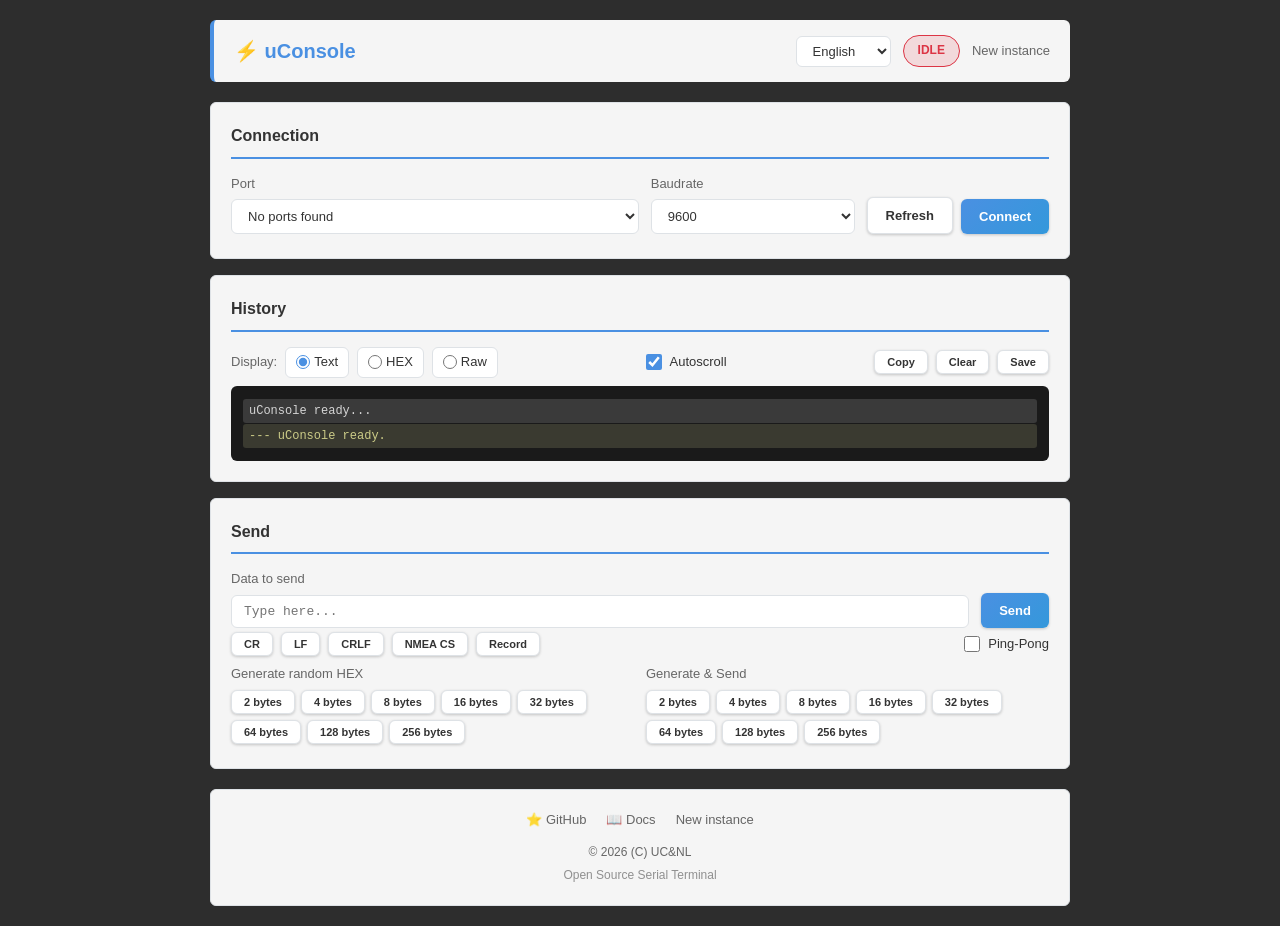
==== docs/index.html @ 417f70d0 "Rename web to docs for GitHub Pages" ====
<!DOCTYPE html>
<html lang="en">
<head>
    <meta charset="UTF-8">
    <meta name="viewport" content="width=device-width, initial-scale=1.0">
    <title>uConsole</title>
    <link rel="stylesheet" href="style.css">
</head>
<body>
    <div class="container">
        <!-- Header -->
        <header>
            <h1>⚡ uConsole</h1>
            <div class="header-controls">
                <select id="langSelector" class="lang-select">
                    <option value="en">English</option>
                    <option value="ru">Русский</option>
                </select>
                <span id="connectionStatus" class="status-badge disconnected" data-i18n="status_disconnected">IDLE</span>
                <a href="#" id="newInstanceLink" class="footer-link" data-i18n="new_instance" title="Open another instance">➕</a>
            </div>
        </header>

        <main>
            <!-- Connection Panel -->
            <section class="panel connection-panel">
                <h2 data-i18n="connection_title">Connection</h2>
                <div class="form-row">
                    <div class="form-group" style="flex: 2;">
                        <label for="portSelect" data-i18n="port">Port</label>
                        <select id="portSelect" class="form-control">
                            <option value="" data-i18n="no_ports">No ports found</option>
                        </select>
                    </div>
                    <div class="form-group" style="flex: 1;">
                        <label for="baudrateSelect" data-i18n="baudrate">Baudrate</label>
                        <select id="baudrateSelect" class="form-control">
                            <option value="4800">4800</option>
                            <option value="9600" selected>9600</option>
                            <option value="14400">14400</option>
                            <option value="19200">19200</option>
                            <option value="38400">38400</option>
                            <option value="57600">57600</option>
                            <option value="115200">115200</option>
                            <option value="230400">230400</option>
                            <option value="460800">460800</option>
                            <option value="921600">921600</option>
                        </select>
                    </div>
                    <div class="form-group" style="flex: 0; display: flex; align-items: flex-end; gap: 8px;">
                        <button type="button" id="btnRefreshPorts" class="btn btn-secondary" data-i18n="refresh" title="Refresh ports (Ctrl+R)">🔄</button>
                        <button type="button" id="btnConnect" class="btn btn-primary" data-i18n="connect">Connect</button>
                    </div>
                </div>
            </section>

            <!-- Display Mode & Controls -->
            <section class="panel display-panel">
                <h2 data-i18n="history_title">History</h2>
                <div class="toolbar">
                    <div class="toolbar-group">
                        <span class="toolbar-label" data-i18n="display_mode">Display:</span>
                        <label class="radio-label">
                            <input type="radio" name="displayMode" value="text" checked>
                            <span data-i18n="mode_text">Text</span>
                        </label>
                        <label class="radio-label">
                            <input type="radio" name="displayMode" value="hex">
                            <span data-i18n="mode_hex">HEX</span>
                        </label>
                        <label class="radio-label">
                            <input type="radio" name="displayMode" value="raw">
                            <span data-i18n="mode_raw">Raw</span>
                        </label>
                    </div>
                    <div class="toolbar-group">
                        <label class="checkbox-label">
                            <input type="checkbox" id="autoscrollCb" checked>
                            <span data-i18n="autoscroll">Autoscroll</span>
                        </label>
                    </div>
                    <div class="toolbar-group">
                        <button type="button" id="btnCopy" class="btn btn-small btn-secondary" data-i18n="copy" title="Copy to clipboard (Ctrl+C)">📋 Copy</button>
                        <button type="button" id="btnClear" class="btn btn-small btn-secondary" data-i18n="clear" title="Clear history (Ctrl+X)">🗑 Clear</button>
                        <button type="button" id="btnSaveText" class="btn btn-small btn-secondary" data-i18n="save_text" title="Save history as text (Ctrl+S)">💾 Save</button>
                    </div>
                </div>
                <div id="historyContainer" class="history-container">
                    <div class="log-entry info">uConsole ready...</div>
                </div>
            </section>

            <!-- Send Panel -->
            <section class="panel send-panel">
                <h2 data-i18n="send_title">Send</h2>
                <div class="form-row">
                    <div class="form-group" style="flex: 1;">
                        <label for="sendInput" data-i18n="data_to_send">Data to send</label>
                        <input type="text" id="sendInput" class="form-control mono" placeholder="Type here..." data-i18n-placeholder="type_here" autocomplete="off">
                    </div>
                    <div class="form-group" style="flex: 0; display: flex; align-items: flex-end; gap: 8px;">
                        <button type="button" id="btnSend" class="btn btn-primary" data-i18n="send" title="Send (Enter)">▶ Send</button>
                    </div>
                </div>
                <div class="toolbar">
                    <div class="toolbar-group">
                        <button type="button" id="btnCR" class="btn btn-small btn-secondary" data-i18n="cr" title="Send CR (\\r)">↵ CR</button>
                        <button type="button" id="btnLF" class="btn btn-small btn-secondary" data-i18n="lf" title="Send LF (\\n)">↓ LF</button>
                        <button type="button" id="btnCRLF" class="btn btn-small btn-secondary" data-i18n="crlf" title="Send CR+LF (Ctrl+Enter)">↵↓ CRLF</button>
                        <button type="button" id="btnNMEAChecksum" class="btn btn-small btn-secondary" data-i18n="nmea_checksum" title="Add NMEA checksum (Ctrl+N)">🔐 NMEA CS</button>
                        <button type="button" id="btnRecordBinary" class="btn btn-small btn-secondary" data-i18n="record_binary" title="Record incoming binary">⏺ Record</button>
                    </div>
                    <div class="toolbar-group">
                        <label class="checkbox-label">
                            <input type="checkbox" id="pingPongCb">
                            <span data-i18n="ping_pong">Ping-Pong</span>
                        </label>
                    </div>
                </div>
                <div class="form-row" style="margin-top: 8px;">
                    <div class="form-group" style="flex: 1;">
                        <label data-i18n="generate_random">Generate random HEX</label>
                        <div class="button-group" style="margin-top: 0;">
                            <button type="button" class="btn btn-small btn-secondary generate-btn" data-size="2">2 bytes</button>
                            <button type="button" class="btn btn-small btn-secondary generate-btn" data-size="4">4 bytes</button>
                            <button type="button" class="btn btn-small btn-secondary generate-btn" data-size="8">8 bytes</button>
                            <button type="button" class="btn btn-small btn-secondary generate-btn" data-size="16">16 bytes</button>
                            <button type="button" class="btn btn-small btn-secondary generate-btn" data-size="32">32 bytes</button>
                            <button type="button" class="btn btn-small btn-secondary generate-btn" data-size="64">64 bytes</button>
                            <button type="button" class="btn btn-small btn-secondary generate-btn" data-size="128">128 bytes</button>
                            <button type="button" class="btn btn-small btn-secondary generate-btn" data-size="256">256 bytes</button>
                        </div>
                    </div>
                    <div class="form-group" style="flex: 1;">
                        <label data-i18n="generate_and_send">Generate &amp; Send</label>
                        <div class="button-group" style="margin-top: 0;">
                            <button type="button" class="btn btn-small btn-secondary generate-send-btn" data-size="2">2 bytes</button>
                            <button type="button" class="btn btn-small btn-secondary generate-send-btn" data-size="4">4 bytes</button>
                            <button type="button" class="btn btn-small btn-secondary generate-send-btn" data-size="8">8 bytes</button>
                            <button type="button" class="btn btn-small btn-secondary generate-send-btn" data-size="16">16 bytes</button>
                            <button type="button" class="btn btn-small btn-secondary generate-send-btn" data-size="32">32 bytes</button>
                            <button type="button" class="btn btn-small btn-secondary generate-send-btn" data-size="64">64 bytes</button>
                            <button type="button" class="btn btn-small btn-secondary generate-send-btn" data-size="128">128 bytes</button>
                            <button type="button" class="btn btn-small btn-secondary generate-send-btn" data-size="256">256 bytes</button>
                        </div>
                    </div>
                </div>
            </section>
        </main>

        <!-- Footer -->
        <footer class="footer">
            <div class="footer-content">
                <div class="footer-links">
                    <a href="https://github.com/ucnl/uConsole/" target="_blank" rel="noopener" class="footer-link">⭐ GitHub</a>
                    <a href="https://docs.unavlab.com/" target="_blank" rel="noopener" class="footer-link">📖 Docs</a>
                    <a href="#" id="footerNewInstance" class="footer-link" data-i18n="new_instance">🪟 New instance</a>
                </div>
                <div class="footer-info">
                    <span class="footer-copy">&copy; 2026 <span data-i18n="org_name">(C) UC&NL</span></span>
                    <span class="footer-desc" data-i18n="footer_desc">Open Source Serial Terminal</span>
                </div>
            </div>
        </footer>
    </div>

    <!-- Serial Core -->
    <script src="serial-core.js"></script>
    <!-- i18n -->
    <script src="i18n.js"></script>
    <!-- App -->
    <script src="app.js"></script>
</body>
</html>
---- docs/style.css ----
:root {
    --bg-dark: #2d2d2d;
    --bg-panel: #f5f5f5;
    --bg-card: #ffffff;
    --text-dark: #333333;
    --text-light: #ffffff;
    --text-muted: #666666;
    --accent: #4a90e2;
    --accent-hover: #357abd;
    --success: #28a745;
    --success-hover: #218838;
    --warning: #ffc107;
    --error: #dc3545;
    --error-hover: #c82333;
    --border: #dee2e6;
    --radius: 6px;
    --shadow: 0 2px 8px rgba(0, 0, 0, 0.1);
}

* {
    margin: 0;
    padding: 0;
    box-sizing: border-box;
}

body {
    font-family: 'Segoe UI', Tahoma, Geneva, Verdana, sans-serif;
    background: var(--bg-dark);
    color: var(--text-dark);
    line-height: 1.6;
    min-height: 100vh;
}

.container {
    max-width: 900px;
    margin: 0 auto;
    padding: 20px;
}

/* Header */
header {
    display: flex;
    justify-content: space-between;
    align-items: center;
    margin-bottom: 20px;
    padding: 15px 20px;
    background: var(--bg-panel);
    border-radius: var(--radius);
    border-left: 4px solid var(--accent);
}

header h1 {
    font-size: 20px;
    color: var(--accent);
    font-weight: bold;
}

.header-controls {
    display: flex;
    gap: 12px;
    align-items: center;
}

.lang-select {
    background: white;
    color: var(--text-dark);
    border: 1px solid var(--border);
    border-radius: var(--radius);
    padding: 6px 12px;
    cursor: pointer;
    font-size: 13px;
}

.status-badge {
    padding: 5px 14px;
    border-radius: 20px;
    font-size: 12px;
    font-weight: bold;
    text-transform: uppercase;
}

.status-badge.connected {
    background: rgba(40, 167, 69, 0.15);
    color: var(--success);
    border: 1px solid var(--success);
}

.status-badge.disconnected {
    background: rgba(220, 53, 69, 0.15);
    color: var(--error);
    border: 1px solid var(--error);
}

/* Panels */
.panel {
    background: var(--bg-panel);
    border-radius: var(--radius);
    padding: 20px;
    margin-bottom: 16px;
    border: 1px solid var(--border);
    transition: all 0.2s;
}

.panel:hover {
    box-shadow: var(--shadow);
}

.panel h2 {
    font-size: 16px;
    margin-bottom: 15px;
    padding-bottom: 8px;
    border-bottom: 2px solid var(--accent);
    color: var(--text-dark);
}

/* Form rows */
.form-row {
    display: flex;
    gap: 12px;
    align-items: flex-end;
    flex-wrap: wrap;
}

.form-group {
    margin-bottom: 4px;
}

.form-group label {
    display: block;
    margin-bottom: 5px;
    color: var(--text-muted);
    font-size: 13px;
    font-weight: 500;
}

.form-control {
    width: 100%;
    padding: 8px 12px;
    background: white;
    color: var(--text-dark);
    border: 1px solid var(--border);
    border-radius: var(--radius);
    font-size: 13px;
    transition: border-color 0.2s;
}

.form-control:focus {
    outline: none;
    border-color: var(--accent);
    box-shadow: 0 0 0 2px rgba(74, 144, 226, 0.15);
}

.form-control.mono {
    font-family: 'Consolas', 'Courier New', monospace;
}

select.form-control {
    cursor: pointer;
}

/* Toolbar */
.toolbar {
    display: flex;
    justify-content: space-between;
    align-items: center;
    gap: 16px;
    flex-wrap: wrap;
    margin-bottom: 8px;
}

.toolbar-group {
    display: flex;
    align-items: center;
    gap: 8px;
    flex-wrap: wrap;
}

.toolbar-label {
    font-size: 13px;
    color: var(--text-muted);
    font-weight: 500;
}

/* Radio labels (display mode) */
.radio-label {
    display: flex;
    align-items: center;
    gap: 4px;
    cursor: pointer;
    font-size: 13px;
    padding: 4px 10px;
    background: white;
    border-radius: var(--radius);
    border: 1px solid var(--border);
    transition: all 0.2s;
}

.radio-label:hover {
    border-color: var(--accent);
}

.radio-label input[type="radio"] {
    accent-color: var(--accent);
    width: 14px;
    height: 14px;
}

/* Checkbox */
.checkbox-label {
    display: flex;
    align-items: center;
    gap: 8px;
    cursor: pointer;
    font-size: 13px;
}

.checkbox-label input[type="checkbox"] {
    width: 16px;
    height: 16px;
    cursor: pointer;
    accent-color: var(--accent);
}

/* Buttons */
.button-group {
    display: flex;
    gap: 6px;
    flex-wrap: wrap;
}

.btn {
    padding: 10px 18px;
    border: none;
    border-radius: var(--radius);
    font-size: 13px;
    font-weight: bold;
    cursor: pointer;
    transition: all 0.2s ease;
    display: flex;
    align-items: center;
    justify-content: center;
    gap: 6px;
    box-shadow: 0 1px 3px rgba(0, 0, 0, 0.2);
    white-space: nowrap;
}

.btn-small {
    padding: 5px 12px;
    font-size: 11px;
}

.btn-primary {
    background: linear-gradient(135deg, var(--accent), #3498db);
    color: white;
}

.btn-primary:hover:not(:disabled) {
    background: linear-gradient(135deg, var(--accent-hover), #2980b9);
    transform: translateY(-1px);
}

.btn-secondary {
    background: white;
    color: var(--text-dark);
    border: 1px solid var(--border);
}

.btn-secondary:hover:not(:disabled) {
    background: #e9ecef;
    border-color: var(--accent);
}

.btn:disabled {
    opacity: 0.5;
    cursor: not-allowed;
}

/* Record button active state */
.btn-recording {
    background: var(--error) !important;
    color: white !important;
    animation: pulse 1.5s infinite;
}

/* History container */
.history-container {
    background: #1a1a1a;
    border-radius: var(--radius);
    padding: 12px;
    max-height: 400px;
    overflow-y: auto;
    font-family: 'Consolas', 'Courier New', monospace;
    font-size: 12px;
    line-height: 1.5;
}

.log-entry {
    padding: 3px 6px;
    margin: 1px 0;
    border-radius: 3px;
    white-space: pre-wrap;
    word-break: break-all;
    flex-shrink: 0;
}

.log-entry.info {
    background: #3a3a3a;
    color: #d4d4d4;
}

.log-entry.rx {
    background: #1a2a1a;
    color: #8fbc8f;
}

.log-entry.tx {
    background: #1a1a2a;
    color: #8f8fbc;
}

.log-entry.error {
    background: #662222;
    color: #ff6b6b;
}

.log-entry.system {
    background: #3a3a30;
    color: #cccc88;
}

@keyframes fadeIn {
    from { opacity: 0; transform: translateY(-6px); }
    to { opacity: 1; transform: translateY(0); }
}

.log-entry:last-child {
    animation: fadeIn 0.2s ease-out;
}

/* Scrollbar */
::-webkit-scrollbar {
    width: 6px;
}

::-webkit-scrollbar-track {
    background: rgba(0, 0, 0, 0.1);
    border-radius: 3px;
}

::-webkit-scrollbar-thumb {
    background: var(--accent);
    border-radius: 3px;
}

::-webkit-scrollbar-thumb:hover {
    background: var(--accent-hover);
}

/* Pulse animation */
@keyframes pulse {
    0% { opacity: 1; }
    50% { opacity: 0.4; }
    100% { opacity: 1; }
}

/* Footer */
.footer {
    margin-top: 20px;
    padding: 20px;
    background: var(--bg-panel);
    border-radius: var(--radius);
    border: 1px solid var(--border);
    text-align: center;
}

.footer-content {
    display: flex;
    flex-direction: column;
    gap: 12px;
    align-items: center;
}

.footer-links {
    display: flex;
    gap: 20px;
    flex-wrap: wrap;
    justify-content: center;
}

.footer-link {
    display: flex;
    align-items: center;
    gap: 6px;
    color: var(--text-muted);
    text-decoration: none;
    font-size: 13px;
    transition: color 0.2s;
}

.footer-link:hover {
    color: var(--accent);
}

.footer-info {
    display: flex;
    flex-direction: column;
    gap: 4px;
    color: var(--text-muted);
    font-size: 12px;
}

.footer-copy {
    font-weight: 500;
}

.footer-desc {
    opacity: 0.7;
}

/* Responsive */
@media (max-width: 600px) {
    .container {
        padding: 10px;
    }

    header {
        flex-direction: column;
        gap: 10px;
        text-align: center;
    }

    .header-controls {
        flex-direction: column;
        gap: 8px;
    }

    .form-row {
        flex-direction: column;
    }

    .btn {
        width: 100%;
    }

    .toolbar {
        flex-direction: column;
        align-items: flex-start;
    }

    .button-group {
        flex-direction: column;
    }
}
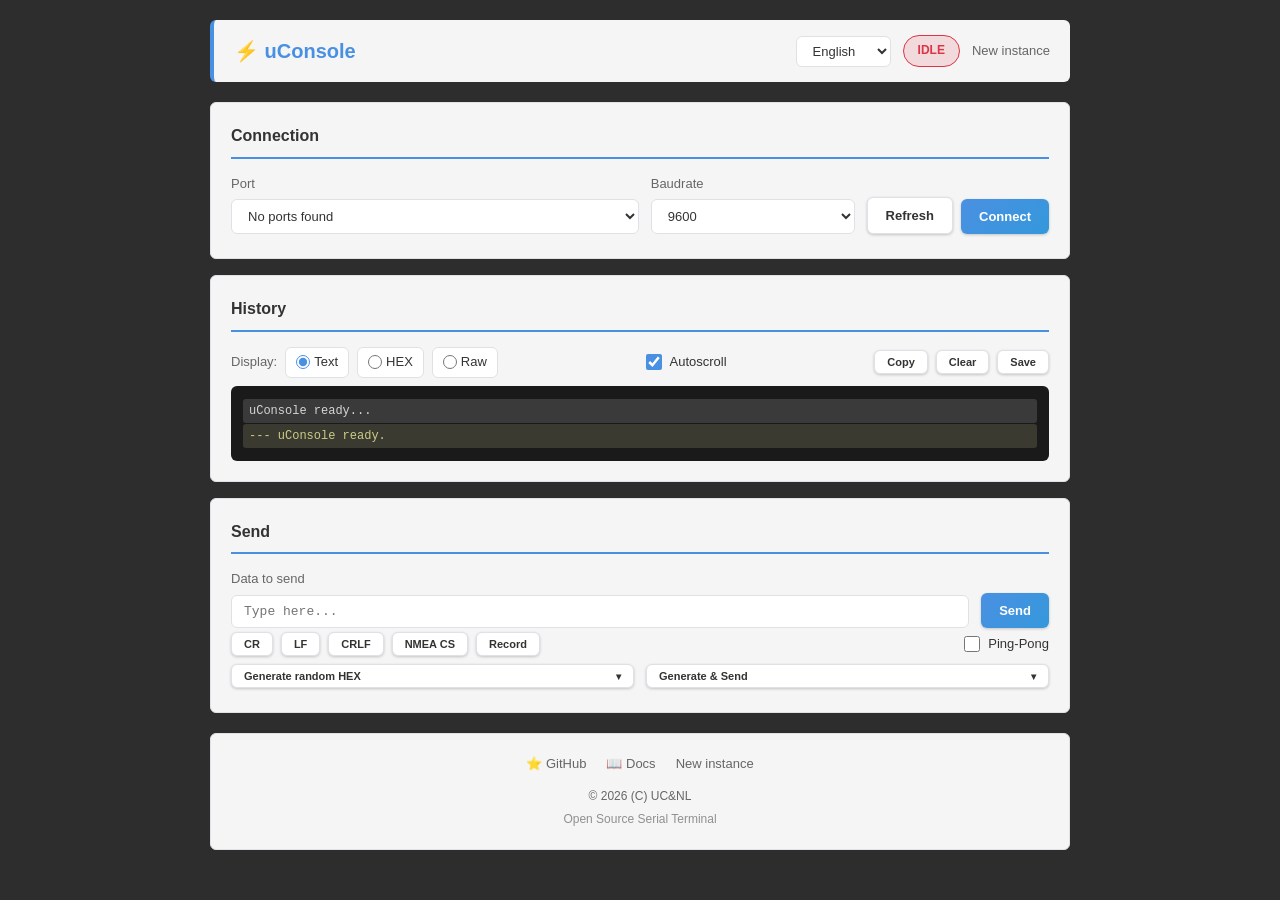
==== commit 9bf1760a: "Fixed keyboard closing input textbox on mobile devices" ====
--- a/docs/index.html
+++ b/docs/index.html
@@ -1,6 +1,7 @@
 <!DOCTYPE html>
 <html lang="en">
 <head>
+    <script src="webview-stub.js"></script>
     <meta charset="UTF-8">
     <meta name="viewport" content="width=device-width, initial-scale=1.0">
     <title>uConsole</title>
@@ -118,33 +119,41 @@
                     </div>
                 </div>
                 <div class="form-row" style="margin-top: 8px;">
-                    <div class="form-group" style="flex: 1;">
-                        <label data-i18n="generate_random">Generate random HEX</label>
-                        <div class="button-group" style="margin-top: 0;">
-                            <button type="button" class="btn btn-small btn-secondary generate-btn" data-size="2">2 bytes</button>
-                            <button type="button" class="btn btn-small btn-secondary generate-btn" data-size="4">4 bytes</button>
-                            <button type="button" class="btn btn-small btn-secondary generate-btn" data-size="8">8 bytes</button>
-                            <button type="button" class="btn btn-small btn-secondary generate-btn" data-size="16">16 bytes</button>
-                            <button type="button" class="btn btn-small btn-secondary generate-btn" data-size="32">32 bytes</button>
-                            <button type="button" class="btn btn-small btn-secondary generate-btn" data-size="64">64 bytes</button>
-                            <button type="button" class="btn btn-small btn-secondary generate-btn" data-size="128">128 bytes</button>
-                            <button type="button" class="btn btn-small btn-secondary generate-btn" data-size="256">256 bytes</button>
-                        </div>
-                    </div>
-                    <div class="form-group" style="flex: 1;">
-                        <label data-i18n="generate_and_send">Generate &amp; Send</label>
-                        <div class="button-group" style="margin-top: 0;">
-                            <button type="button" class="btn btn-small btn-secondary generate-send-btn" data-size="2">2 bytes</button>
-                            <button type="button" class="btn btn-small btn-secondary generate-send-btn" data-size="4">4 bytes</button>
-                            <button type="button" class="btn btn-small btn-secondary generate-send-btn" data-size="8">8 bytes</button>
-                            <button type="button" class="btn btn-small btn-secondary generate-send-btn" data-size="16">16 bytes</button>
-                            <button type="button" class="btn btn-small btn-secondary generate-send-btn" data-size="32">32 bytes</button>
-                            <button type="button" class="btn btn-small btn-secondary generate-send-btn" data-size="64">64 bytes</button>
-                            <button type="button" class="btn btn-small btn-secondary generate-send-btn" data-size="128">128 bytes</button>
-                            <button type="button" class="btn btn-small btn-secondary generate-send-btn" data-size="256">256 bytes</button>
-                        </div>
-                    </div>
-                </div>
+					<div class="form-group" style="flex: 1;">
+						<div class="dropdown-generate">
+							<button type="button" class="btn btn-small btn-secondary dropdown-toggle" id="btnGenDropdown">
+								<span class="dropdown-label" data-i18n="generate_random">🎲 Generate HEX...</span>
+							</button>
+							<div class="dropdown-menu" id="dropdownMenuGen">
+								<button type="button" class="dropdown-item generate-btn" data-size="2">2 bytes</button>
+								<button type="button" class="dropdown-item generate-btn" data-size="4">4 bytes</button>
+								<button type="button" class="dropdown-item generate-btn" data-size="8">8 bytes</button>
+								<button type="button" class="dropdown-item generate-btn" data-size="16">16 bytes</button>
+								<button type="button" class="dropdown-item generate-btn" data-size="32">32 bytes</button>
+								<button type="button" class="dropdown-item generate-btn" data-size="64">64 bytes</button>
+								<button type="button" class="dropdown-item generate-btn" data-size="128">128 bytes</button>
+								<button type="button" class="dropdown-item generate-btn" data-size="256">256 bytes</button>
+							</div>
+						</div>
+					</div>
+					<div class="form-group" style="flex: 1;">
+						<div class="dropdown-generate">
+							<button type="button" class="btn btn-small btn-secondary dropdown-toggle" id="btnGenSendDropdown">
+								<span class="dropdown-label" data-i18n="generate_and_send">🚀 Generate & Send...</span>
+							</button>
+							<div class="dropdown-menu" id="dropdownMenuGenSend">
+								<button type="button" class="dropdown-item generate-send-btn" data-size="2">2 bytes</button>
+								<button type="button" class="dropdown-item generate-send-btn" data-size="4">4 bytes</button>
+								<button type="button" class="dropdown-item generate-send-btn" data-size="8">8 bytes</button>
+								<button type="button" class="dropdown-item generate-send-btn" data-size="16">16 bytes</button>
+								<button type="button" class="dropdown-item generate-send-btn" data-size="32">32 bytes</button>
+								<button type="button" class="dropdown-item generate-send-btn" data-size="64">64 bytes</button>
+								<button type="button" class="dropdown-item generate-send-btn" data-size="128">128 bytes</button>
+								<button type="button" class="dropdown-item generate-send-btn" data-size="256">256 bytes</button>
+							</div>
+						</div>
+					</div>
+				</div>
             </section>
         </main>
 
@@ -163,7 +172,6 @@
             </div>
         </footer>
     </div>
-
     <!-- Serial Core -->
     <script src="serial-core.js"></script>
     <!-- i18n -->
--- a/docs/style.css
+++ b/docs/style.css
@@ -158,6 +158,111 @@
     cursor: pointer;
 }
 
+/* ================= Dropdown Generate ================= */
+.dropdown-generate {
+    position: relative;
+    width: 100%;
+}
+
+.dropdown-toggle {
+    width: 100%;
+    justify-content: space-between;
+    position: relative;
+}
+
+.dropdown-toggle .dropdown-label {
+    flex: 1;
+    text-align: left;
+}
+
+.dropdown-toggle::after {
+    content: '▾';
+    font-size: 10px;
+    margin-left: 8px;
+    transition: transform 0.2s ease;
+    flex-shrink: 0;
+}
+
+.dropdown-toggle.open::after {
+    transform: rotate(180deg);
+}
+
+.dropdown-menu {
+    display: none;
+    position: absolute;
+    top: 100%;
+    left: 0;
+    right: 0;
+    background: white;
+    border: 1px solid var(--border);
+    border-radius: 0 0 var(--radius) var(--radius);
+    box-shadow: 0 4px 12px rgba(0, 0, 0, 0.15);
+    z-index: 1000;
+    margin-top: 2px;
+    overflow: hidden;
+}
+
+.dropdown-menu.show {
+    display: block;
+}
+
+.dropdown-item {
+    display: block;
+    width: 100%;
+    padding: 8px 14px;
+    border: none;
+    background: white;
+    color: var(--text-dark);
+    font-size: 13px;
+    text-align: left;
+    cursor: pointer;
+    transition: all 0.15s ease;
+    border-bottom: 1px solid var(--border);
+}
+
+.dropdown-item:last-child {
+    border-bottom: none;
+}
+
+.dropdown-item:hover {
+    background: #e8f0fe;
+    color: var(--accent);
+}
+
+.dropdown-item:active {
+    background: #d2e3fc;
+}
+
+/* На очень маленьких экранах dropdown открывается вверх */
+@media (max-height: 500px) {
+    .dropdown-menu {
+        bottom: 100%;
+        top: auto;
+        border-radius: var(--radius) var(--radius) 0 0;
+        margin-top: 0;
+        margin-bottom: 2px;
+    }
+}
+
+/* ================= Фикс клавиатуры на мобильных ================= */
+html {
+    height: 100%;
+    /* Используем dvh для динамической высоты viewport */
+    height: 100dvh;
+}
+
+body {
+    height: 100%;
+    height: 100dvh;
+    overflow-y: auto;
+    -webkit-overflow-scrolling: touch;
+}
+
+/* При фокусе на input прокручиваем так, чтобы было видно */
+#sendInput:focus {
+    scroll-margin-bottom: 50vh; /* Оставляет место для клавиатуры */
+}
+
 /* Toolbar */
 .toolbar {
     display: flex;
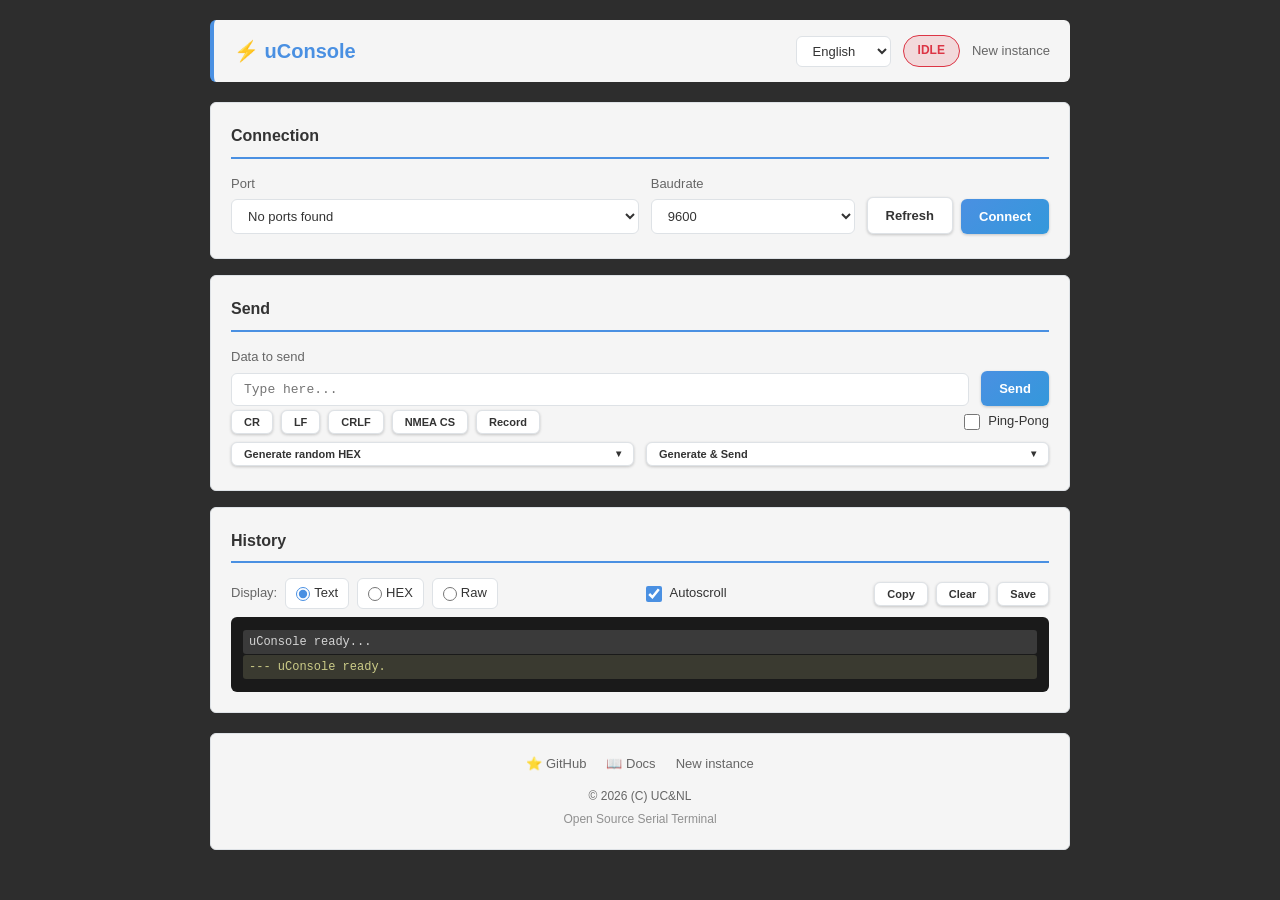
==== commit 9da3aaba: "Fix mobile keyboard" ====
--- a/docs/index.html
+++ b/docs/index.html
@@ -52,42 +52,6 @@
                         <button type="button" id="btnRefreshPorts" class="btn btn-secondary" data-i18n="refresh" title="Refresh ports (Ctrl+R)">🔄</button>
                         <button type="button" id="btnConnect" class="btn btn-primary" data-i18n="connect">Connect</button>
                     </div>
-                </div>
-            </section>
-
-            <!-- Display Mode & Controls -->
-            <section class="panel display-panel">
-                <h2 data-i18n="history_title">History</h2>
-                <div class="toolbar">
-                    <div class="toolbar-group">
-                        <span class="toolbar-label" data-i18n="display_mode">Display:</span>
-                        <label class="radio-label">
-                            <input type="radio" name="displayMode" value="text" checked>
-                            <span data-i18n="mode_text">Text</span>
-                        </label>
-                        <label class="radio-label">
-                            <input type="radio" name="displayMode" value="hex">
-                            <span data-i18n="mode_hex">HEX</span>
-                        </label>
-                        <label class="radio-label">
-                            <input type="radio" name="displayMode" value="raw">
-                            <span data-i18n="mode_raw">Raw</span>
-                        </label>
-                    </div>
-                    <div class="toolbar-group">
-                        <label class="checkbox-label">
-                            <input type="checkbox" id="autoscrollCb" checked>
-                            <span data-i18n="autoscroll">Autoscroll</span>
-                        </label>
-                    </div>
-                    <div class="toolbar-group">
-                        <button type="button" id="btnCopy" class="btn btn-small btn-secondary" data-i18n="copy" title="Copy to clipboard (Ctrl+C)">📋 Copy</button>
-                        <button type="button" id="btnClear" class="btn btn-small btn-secondary" data-i18n="clear" title="Clear history (Ctrl+X)">🗑 Clear</button>
-                        <button type="button" id="btnSaveText" class="btn btn-small btn-secondary" data-i18n="save_text" title="Save history as text (Ctrl+S)">💾 Save</button>
-                    </div>
-                </div>
-                <div id="historyContainer" class="history-container">
-                    <div class="log-entry info">uConsole ready...</div>
                 </div>
             </section>
 
@@ -156,6 +120,42 @@
 				</div>
             </section>
         </main>
+		
+		<!-- Display Mode & Controls -->
+            <section class="panel display-panel">
+                <h2 data-i18n="history_title">History</h2>
+                <div class="toolbar">
+                    <div class="toolbar-group">
+                        <span class="toolbar-label" data-i18n="display_mode">Display:</span>
+                        <label class="radio-label">
+                            <input type="radio" name="displayMode" value="text" checked>
+                            <span data-i18n="mode_text">Text</span>
+                        </label>
+                        <label class="radio-label">
+                            <input type="radio" name="displayMode" value="hex">
+                            <span data-i18n="mode_hex">HEX</span>
+                        </label>
+                        <label class="radio-label">
+                            <input type="radio" name="displayMode" value="raw">
+                            <span data-i18n="mode_raw">Raw</span>
+                        </label>
+                    </div>
+                    <div class="toolbar-group">
+                        <label class="checkbox-label">
+                            <input type="checkbox" id="autoscrollCb" checked>
+                            <span data-i18n="autoscroll">Autoscroll</span>
+                        </label>
+                    </div>
+                    <div class="toolbar-group">
+                        <button type="button" id="btnCopy" class="btn btn-small btn-secondary" data-i18n="copy" title="Copy to clipboard (Ctrl+C)">📋 Copy</button>
+                        <button type="button" id="btnClear" class="btn btn-small btn-secondary" data-i18n="clear" title="Clear history (Ctrl+X)">🗑 Clear</button>
+                        <button type="button" id="btnSaveText" class="btn btn-small btn-secondary" data-i18n="save_text" title="Save history as text (Ctrl+S)">💾 Save</button>
+                    </div>
+                </div>
+                <div id="historyContainer" class="history-container">
+                    <div class="log-entry info">uConsole ready...</div>
+                </div>
+            </section>
 
         <!-- Footer -->
         <footer class="footer">
--- a/docs/style.css
+++ b/docs/style.css
@@ -158,6 +158,13 @@
     cursor: pointer;
 }
 
+.display-panel {
+    display: flex;
+    flex-direction: column;
+    flex: 1;
+    min-height: 0;
+}
+
 /* ================= Dropdown Generate ================= */
 .dropdown-generate {
     position: relative;
@@ -244,25 +251,6 @@
     }
 }
 
-/* ================= Фикс клавиатуры на мобильных ================= */
-html {
-    height: 100%;
-    /* Используем dvh для динамической высоты viewport */
-    height: 100dvh;
-}
-
-body {
-    height: 100%;
-    height: 100dvh;
-    overflow-y: auto;
-    -webkit-overflow-scrolling: touch;
-}
-
-/* При фокусе на input прокручиваем так, чтобы было видно */
-#sendInput:focus {
-    scroll-margin-bottom: 50vh; /* Оставляет место для клавиатуры */
-}
-
 /* Toolbar */
 .toolbar {
     display: flex;
@@ -389,10 +377,11 @@
 
 /* History container */
 .history-container {
+    flex: 1;
     background: #1a1a1a;
     border-radius: var(--radius);
     padding: 12px;
-    max-height: 400px;
+    max-height: none;
     overflow-y: auto;
     font-family: 'Consolas', 'Courier New', monospace;
     font-size: 12px;
@@ -526,6 +515,8 @@
 @media (max-width: 600px) {
     .container {
         padding: 10px;
+        /* Даём контейнеру дополнительный отступ снизу под клавиатуру */
+        padding-bottom: env(keyboard-inset-height, 50vh);
     }
 
     header {
@@ -554,5 +545,4 @@
 
     .button-group {
         flex-direction: column;
-    }
-}+    }
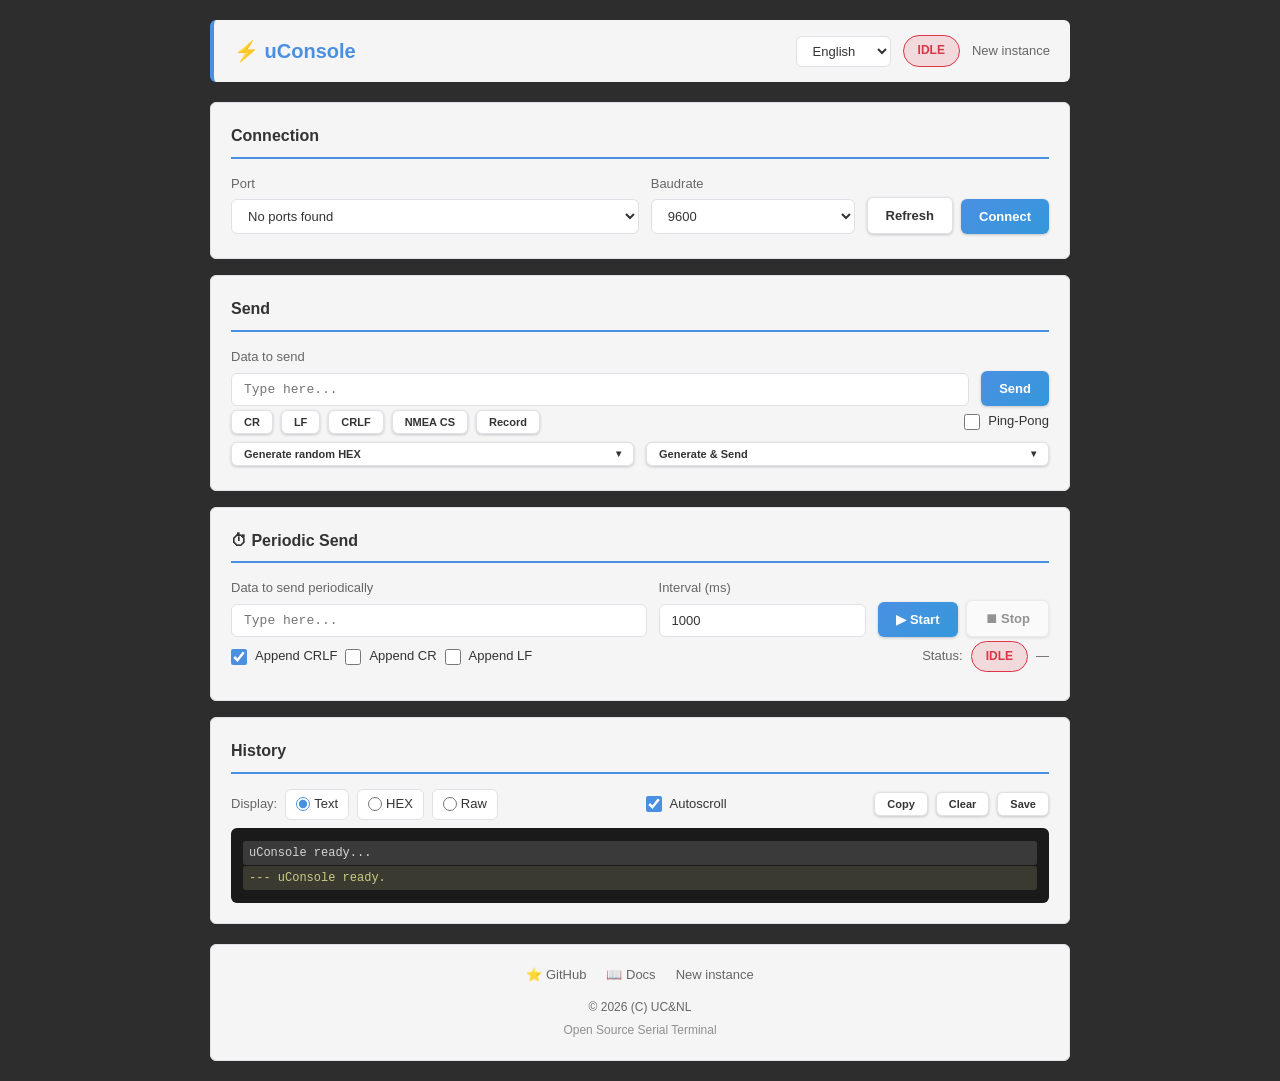
==== commit 4d49f490: "Periodic send" ====
--- a/docs/index.html
+++ b/docs/index.html
@@ -6,6 +6,7 @@
     <meta name="viewport" content="width=device-width, initial-scale=1.0">
     <title>uConsole</title>
     <link rel="stylesheet" href="style.css">
+	<link rel="manifest" href="manifest.json">
 </head>
 <body>
     <div class="container">
@@ -121,6 +122,52 @@
             </section>
         </main>
 		
+		<!-- Timer Panel -->
+		<section class="panel timer-panel">
+			<h2 data-i18n="timer_title">⏱ Periodic Send</h2>
+			<div class="form-row">
+				<div class="form-group" style="flex: 2;">
+					<label for="timerData" data-i18n="timer_data">Data to send periodically</label>
+					<input type="text" id="timerData" class="form-control mono"
+						   placeholder="Type here..." data-i18n-placeholder="type_here"
+						   autocomplete="off">
+				</div>
+				<div class="form-group" style="flex: 1;">
+					<label for="timerInterval" data-i18n="timer_interval">Interval (ms)</label>
+					<input type="number" id="timerInterval" class="form-control"
+						   value="1000" min="50" max="3600000" step="50">
+				</div>
+				<div class="form-group" style="flex: 0; display: flex; align-items: flex-end; gap: 8px;">
+					<button type="button" id="btnTimerStart" class="btn btn-primary"
+							data-i18n="timer_start">▶ Start</button>
+					<button type="button" id="btnTimerStop" class="btn btn-secondary"
+							data-i18n="timer_stop" disabled>⏹ Stop</button>
+				</div>
+			</div>
+			<div class="toolbar">
+				<div class="toolbar-group">
+					<label class="checkbox-label">
+						<input type="checkbox" id="timerAppendCRLF" checked>
+						<span data-i18n="timer_append_crlf">Append CRLF</span>
+					</label>
+					<label class="checkbox-label">
+						<input type="checkbox" id="timerAppendCR">
+						<span data-i18n="timer_append_cr">Append CR</span>
+					</label>
+					<label class="checkbox-label">
+						<input type="checkbox" id="timerAppendLF">
+						<span data-i18n="timer_append_lf">Append LF</span>
+					</label>
+				</div>
+				<div class="toolbar-group">
+					<span class="toolbar-label" data-i18n="timer_status">Status:</span>
+					<span id="timerStatusBadge" class="status-badge disconnected"
+						  data-i18n="timer_idle">Idle</span>
+					<span id="timerCounter" class="toolbar-label">—</span>
+				</div>
+			</div>
+		</section>
+		
 		<!-- Display Mode & Controls -->
             <section class="panel display-panel">
                 <h2 data-i18n="history_title">History</h2>
@@ -178,5 +225,16 @@
     <script src="i18n.js"></script>
     <!-- App -->
     <script src="app.js"></script>
+	
+	<script>
+	if ('serviceWorker' in navigator && location.protocol.startsWith('http')) {
+	  window.addEventListener('load', () => {
+		navigator.serviceWorker.register('sw.js')
+		  .then((reg) => console.log('[SW] Зарегистрирован:', reg.scope))
+		  .catch((err) => console.warn('[SW] Ошибка:', err));
+	  });
+	}
+	</script>
+	
 </body>
 </html>
--- a/docs/style.css
+++ b/docs/style.css
@@ -545,4 +545,42 @@
 
     .button-group {
         flex-direction: column;
-    }+    }
+	
+	/* Timer panel */
+.timer-panel {
+    border-left: 4px solid #ff9800;
+}
+
+.timer-panel.active {
+    border-left-color: #4caf50;
+    background: rgba(76, 175, 80, 0.05);
+}
+
+#timerStatusBadge.running {
+    background: #4caf50;
+    color: white;
+    animation: pulse 1.5s infinite;
+}
+
+#timerStatusBadge.disconnected {
+    background: #9e9e9e;
+    color: white;
+}
+
+@keyframes pulse {
+    0%, 100% { opacity: 1; }
+    50% { opacity: 0.6; }
+}
+
+#timerCounter {
+    font-family: monospace;
+    color: #666;
+    font-size: 12px;
+}
+
+/* Визуальный индикатор для невалидного интервала */
+#timerInterval.invalid {
+    border-color: #f44336;
+    background: #ffebee;
+}
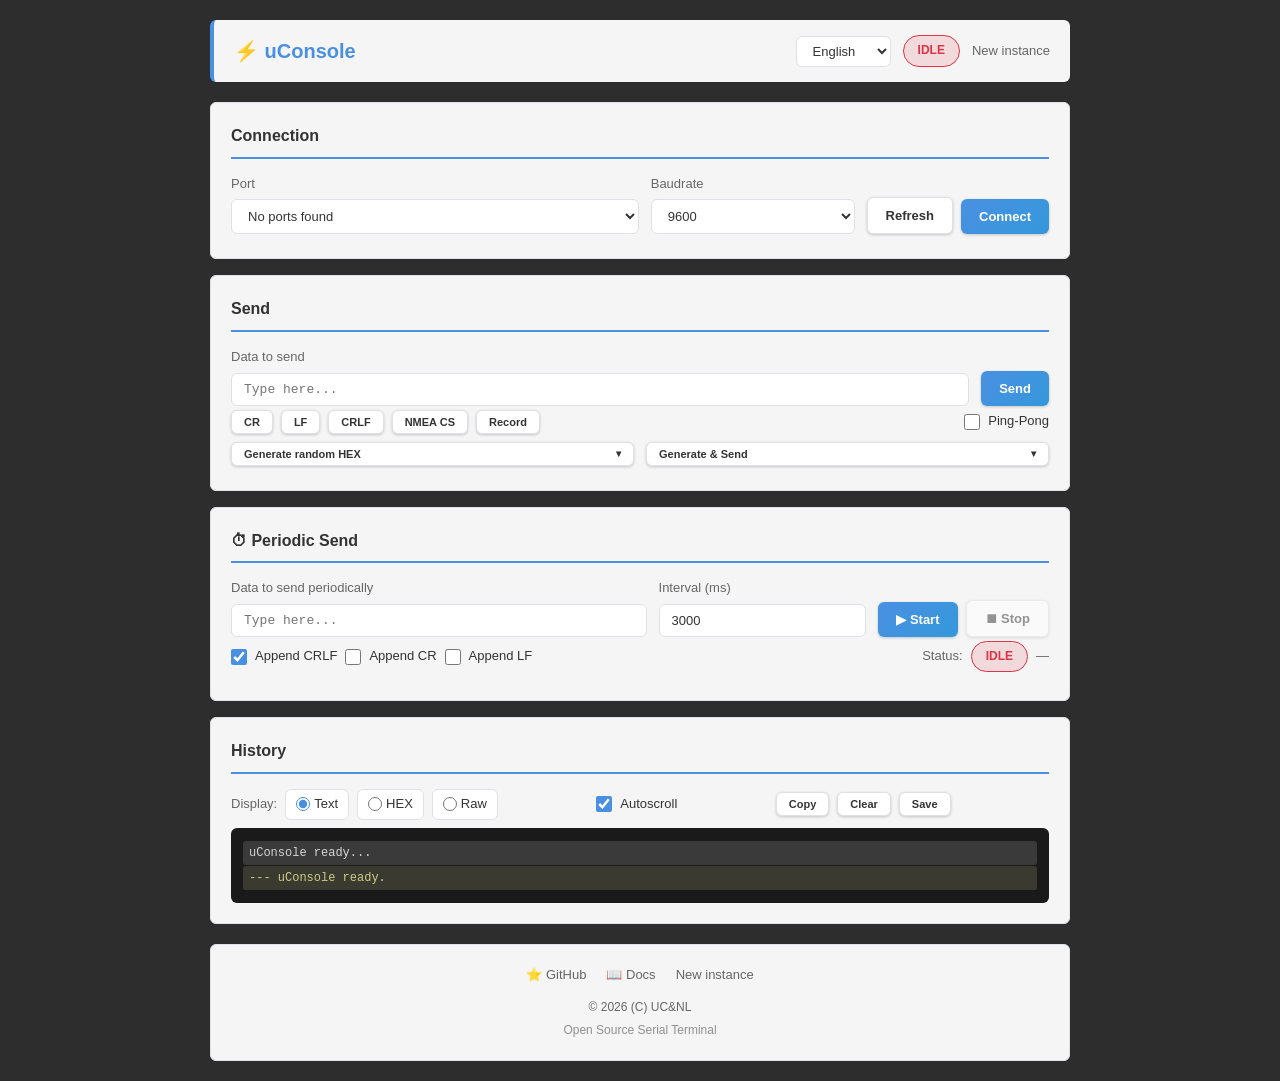
==== commit 490abab5: "Timer panel fix, autoscroll fix" ====
--- a/docs/index.html
+++ b/docs/index.html
@@ -56,8 +56,8 @@
                 </div>
             </section>
 
-            <!-- Send Panel -->
-            <section class="panel send-panel">
+        <!-- Send Panel -->
+        <section class="panel send-panel">
                 <h2 data-i18n="send_title">Send</h2>
                 <div class="form-row">
                     <div class="form-group" style="flex: 1;">
@@ -135,7 +135,7 @@
 				<div class="form-group" style="flex: 1;">
 					<label for="timerInterval" data-i18n="timer_interval">Interval (ms)</label>
 					<input type="number" id="timerInterval" class="form-control"
-						   value="1000" min="50" max="3600000" step="50">
+						   value="3000" min="50" max="3600000" step="50">
 				</div>
 				<div class="form-group" style="flex: 0; display: flex; align-items: flex-end; gap: 8px;">
 					<button type="button" id="btnTimerStart" class="btn btn-primary"
@@ -169,7 +169,7 @@
 		</section>
 		
 		<!-- Display Mode & Controls -->
-            <section class="panel display-panel">
+        <section class="panel display-panel">
                 <h2 data-i18n="history_title">History</h2>
                 <div class="toolbar">
                     <div class="toolbar-group">
@@ -198,6 +198,12 @@
                         <button type="button" id="btnClear" class="btn btn-small btn-secondary" data-i18n="clear" title="Clear history (Ctrl+X)">🗑 Clear</button>
                         <button type="button" id="btnSaveText" class="btn btn-small btn-secondary" data-i18n="save_text" title="Save history as text (Ctrl+S)">💾 Save</button>
                     </div>
+					<div class="toolbar-group">
+						<button type="button" id="btnJumpToBottom"
+								class="btn btn-small btn-secondary"
+								style="display:none;"
+								title="Jump to latest">↓ К последним</button>
+					</div>
                 </div>
                 <div id="historyContainer" class="history-container">
                     <div class="log-entry info">uConsole ready...</div>
